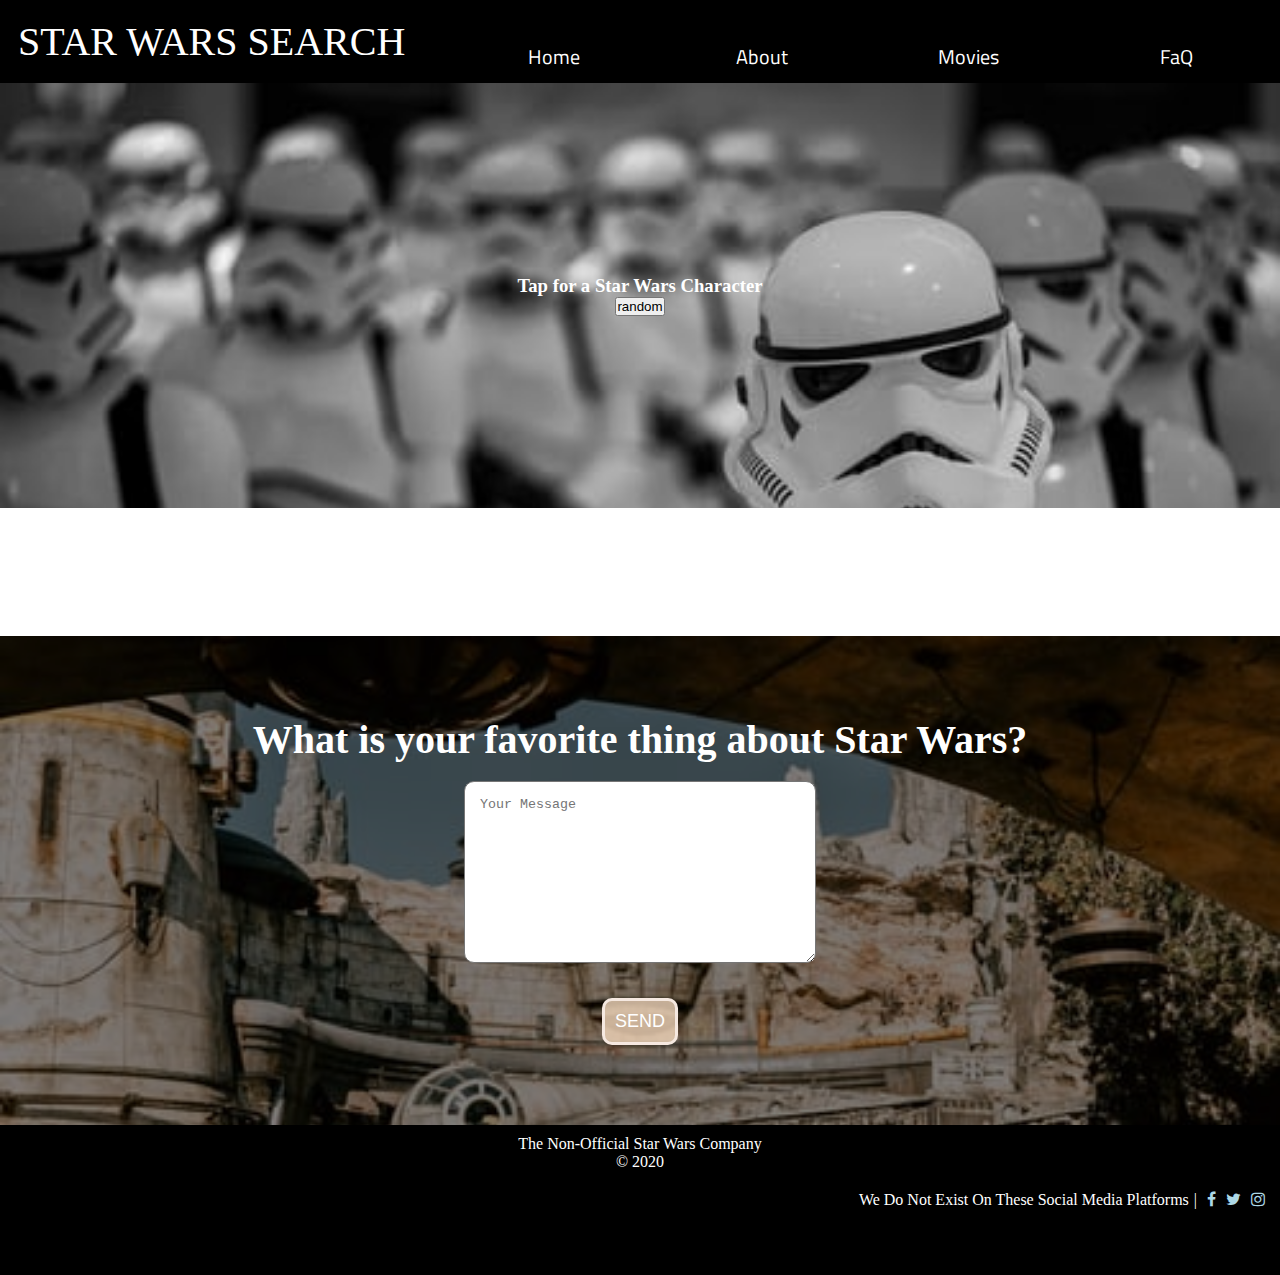
==== index.html @ 6dd18c46 "first commit" ====
<!DOCTYPE html>
<html lang="en">
<head>
    <meta charset="UTF-8">
    <meta name="viewport" content="width=device-width, initial-scale=1.0">
    <meta http-equiv="X-UA-Compatible" content="ie=edge">
    <title>Star Wars Site</title>
    <link rel="stylesheet" href="style/style.css">
    <link rel="stylesheet" href="https://stackpath.bootstrapcdn.com/font-awesome/4.7.0/css/font-awesome.min.css">
</head>
<body>
    <div class="top-bar">
        <div class="logo">Star Wars Search</div>
        <div class="menu">
            <ul>
                <li><a href="#">Home</a></li>
                <li><a href="#">About</a></li>
                <li><a href="#">Movies</a></li>
                <li><a href="#">FaQ</a></li>
            </ul>
        </div>
    </div>

    <div class="banner">
        <div class="banner-text">
            <div class="banner-text-items">
                <h3>Tap for a Star Wars Character</h3>
                
                <input type="button" id="search-btn" value="random">
            </div>
        </div>
    </div>
    <div id="div1"></div>
    <div class="main-content">
        <h3 id="person"></h3>
        <h2 id="personHome"></h2>
    </div>
    <div class="feedback">
        <div class="feedback-text">
            <div class="feedback-items">
                <h2>What is your favorite thing about Star Wars?</h2>
                <form action="#" method="POST">
                    <textarea name="message" cols="30" rows="10" placeholder="Your Message"></textarea>
                    <input type="submit" value="Send">
                </form>
            </div>
        </div>
    </div>
    <div class="footer">
        <div class="copyright">
            <ul>
                <li>The Non-Official Star Wars Company </li>
                <li>&copy; 2020</li>
            </ul>
        </div>
        <div class="social">
            <div class="social-items">
                <span>We Do Not Exist On These Social Media Platforms</span>
                <span class="social-divider">|</span>
                <ul>
                    <li><a href="#" class="fa fa-facebook"></a></li>
                    <li><a href="#" class="fa fa-twitter"></a></li>
                    <li><a href="#" class="fa fa-instagram"></a></li>
                </ul>
            </div>
        </div>
    </div>
    <script src="js/script.js"></script>
    <script src="js/jquery-3.4.1.min.js"></script>
</body>
</html>
---- style/style.css ----
@import url('https://fonts.googleapis.com/css?family=Titillium+Web&display=swap');
* {
    margin: 0;
    padding: 0;
}

/***************************
        Top Bar
****************************/

.top-bar {
    background-color: #000;
    display: flex;
    width: 100%;
    height: auto;
}

/***************************
        Logo
****************************/

.logo {
    color: #fff;
    flex: 1;
    font-size: 40px;
    padding: 18px;
    text-transform: uppercase;
    align-items: center;
}

/***************************
        Menu
****************************/

.menu {
    flex: 2;
    align-self: center;
}

.menu ul {
    display: flex;
    flex-flow: row wrap;
    list-style: none;
    margin-top: 30px;
}

.menu ul li {
    flex: 1;
    text-align: center;
}

.menu ul li a {
    color: #fff;
    text-decoration: none;
    font-size: 20px;
    font-family: 'Titillium Web', sans-serif;
    transition: all 0.7s ease 0s;
}

.menu ul li a:hover {
    color: #0088a9;
}

/***************************
        Banner
****************************/

.banner {
    background: url("../img/starwars1.jpg");
    width: 100%;
    background-size: cover;
}

.banner-text {
    display: flex;
    padding: 15% 0;
}


.banner-text-items {
    color: #fff;
    margin: auto;
    text-align: center;
    width: 50%;
}

.banner-text-items h2 {
    font-size: 3em;
    margin-bottom: 20px;
    text-transform: uppercase;
}

.banner-text-items p {
    top: 18px;
}

/***************************
        Main Content
****************************/

.main-content {
    display: flex;
    flex-flow: row wrap;
    padding: 5% 0;
}

.main-item {
    flex: 1;
    padding: 3%;
    text-align: center;
}

/***************************
        Contact
****************************/

.feedback {
    background: url("../img/starwars2.jpg");
    background-size: cover;
    position: relative;
    padding: 80px 0;
    z-index: 1;
}
.feedback:before {
    position: absolute;
    content: '';
    top: 0;
    left: 0;
    width: 100%;
    height: 100%;
    background-color: rgba(0, 0, 0, 0.5);
    z-index: -1;
}

.feedback-items {
    display: flex;
    align-items: center;
    flex-direction: column;
}

.feedback-items h2 {
    color: #fff;
    font-size: 40px;
    margin-bottom: 18px;
}

.feedback-items form {
    display: flex;
    align-items: center;
    flex-direction: column;
    width: 50%;
}

.feedback-items form input[type="text"], 
.feedback-items form input[type="email"],
.feedback-items form textarea{
    border-radius: 10px;
    margin-bottom: 15px;
    padding: 15px;
    width: 50%;
    font-family: "Courier New", Courier, monospace;
}

.feedback-items form textarea {
    height: 150px;
}

.feedback-items form input[type="submit"] {
    background-color: #ecd1b7d3;
    color: #fff;
    font-size: 18px;
    padding: 10px;
    margin-top: 20px;
    text-transform: uppercase;
    border-radius: 10px;
    border: 3px solid rgba(250, 238, 231, 0.918);
    transition: all 0.3s ease;
}

.feedback-items form input[type="submit"]:hover {
    background-color: rgba(218, 75, 42, 0.8);
    color: rgba(255, 255, 255, 0.8);
}

/***************************
        Footer
****************************/

.footer {
    width: 100%;
    height: 150px;
    background-color: #000;
    color: #fff;
    font-family: Georgia, 'Times New Roman', Times, serif;
}

.copyright {
    padding: 10px;
    text-align: center;
}

.copyright ul {
    list-style: none;
}

.social {
    padding: 10px;
}

.social ul {
    list-style: none;
    display: flex;
}

.social-items {
    display: flex;
    justify-content: flex-end;
}

.social ul li a {
    padding: 0 5px;
    color: lightblue;
    text-decoration: none;
}

.social-divider {
    padding: 0 5px;
}

/***************************
        Media
****************************/
@media all and (max-width: 900px) {
    .menu {
        flex: 1;
    }
}

@media all and (max-width: 800px) {
    .top-bar {
        flex-direction: column;
        text-align: center;
    }

    .logo {
        padding-top: 18px;
    }

    .banner-text-items {
        width: 100%;
    }

    .banner-text-items h2 {
        font-size: 2.5em;
    }

    .main-content {
        flex-direction: column;
    }

    .social-items {
        justify-content: center;
    }

    .social-divider {
        visibility: hidden;
    }
}

@media all and (max-width: 600px) {
    .top-bar {
        flex-direction: column;
        text-align: center;
    }

    .logo {
        padding-top: 10px;
        font-size: 30px;
    }

    .menu ul {
        flex-direction: column;
        margin-top: 0;
    }

    .banner-text-items h2 {
        font-size: 2em;
    }
}
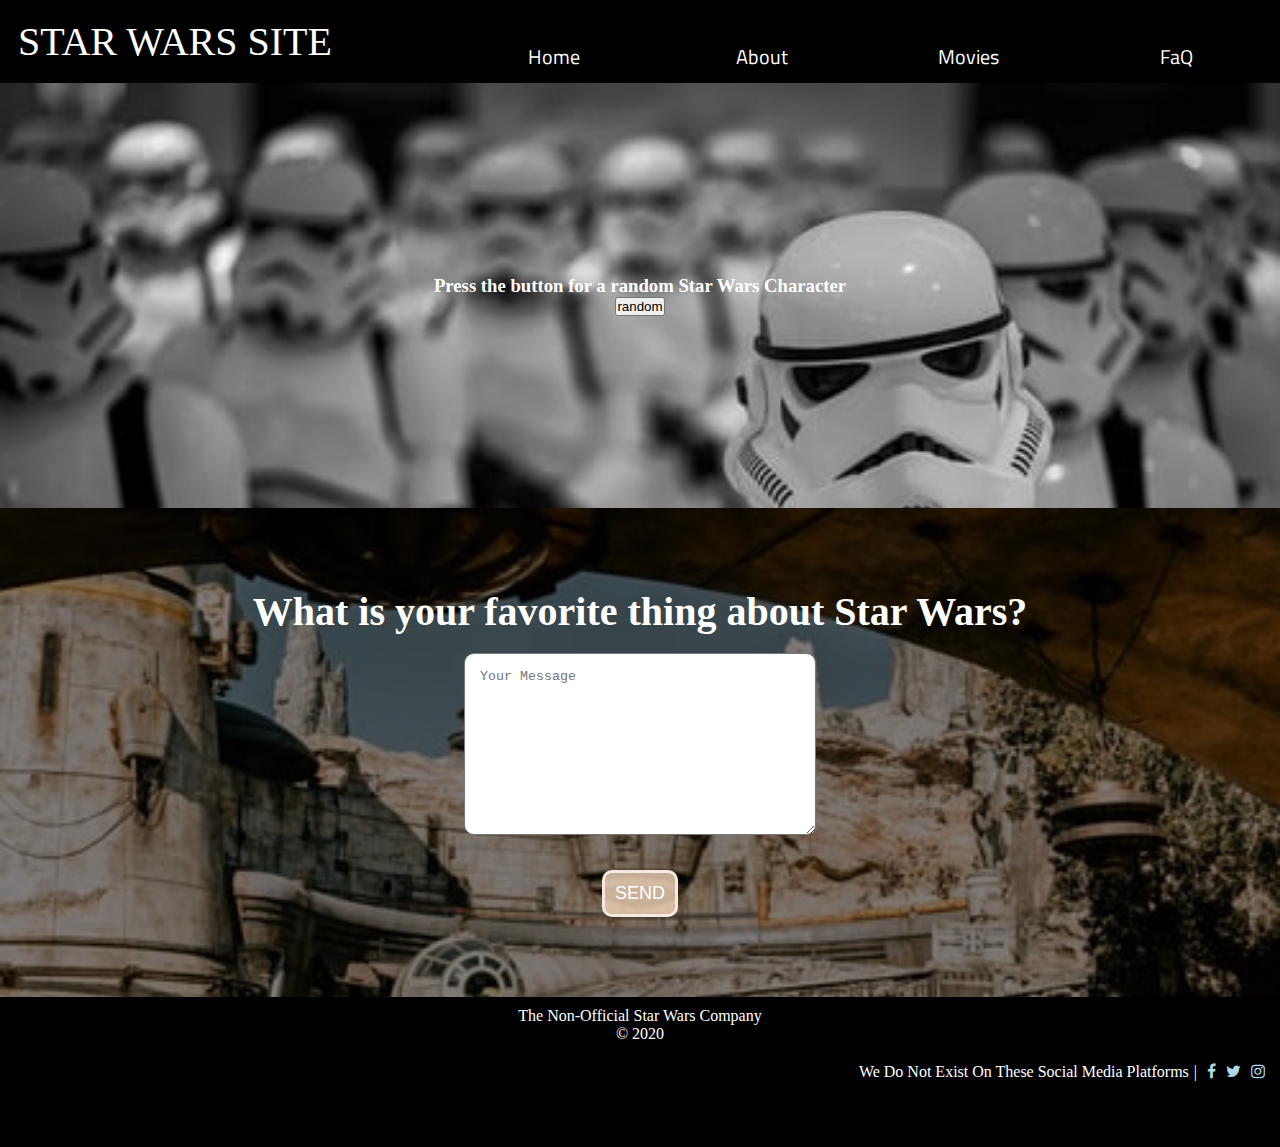
==== commit 2fdee0ae: "second commit" ====
--- a/index.html
+++ b/index.html
@@ -10,7 +10,7 @@
 </head>
 <body>
     <div class="top-bar">
-        <div class="logo">Star Wars Search</div>
+        <div class="logo">Star Wars Site</div>
         <div class="menu">
             <ul>
                 <li><a href="#">Home</a></li>
@@ -24,16 +24,16 @@
     <div class="banner">
         <div class="banner-text">
             <div class="banner-text-items">
-                <h3>Tap for a Star Wars Character</h3>
+                <h3>Press the button for a random Star Wars Character</h3>
                 
                 <input type="button" id="search-btn" value="random">
             </div>
         </div>
     </div>
-    <div id="div1"></div>
-    <div class="main-content">
-        <h3 id="person"></h3>
-        <h2 id="personHome"></h2>
+    <div class="main-info">
+        <h2 id="person"></h2> 
+        <h2 id="gender"></h2> 
+        <h2 id="homePlanet"></h2>
     </div>
     <div class="feedback">
         <div class="feedback-text">
--- a/style/style.css
+++ b/style/style.css
@@ -110,6 +110,9 @@
     text-align: center;
 }
 
+.main-info {
+    text-align: center;
+}
 /***************************
         Contact
 ****************************/
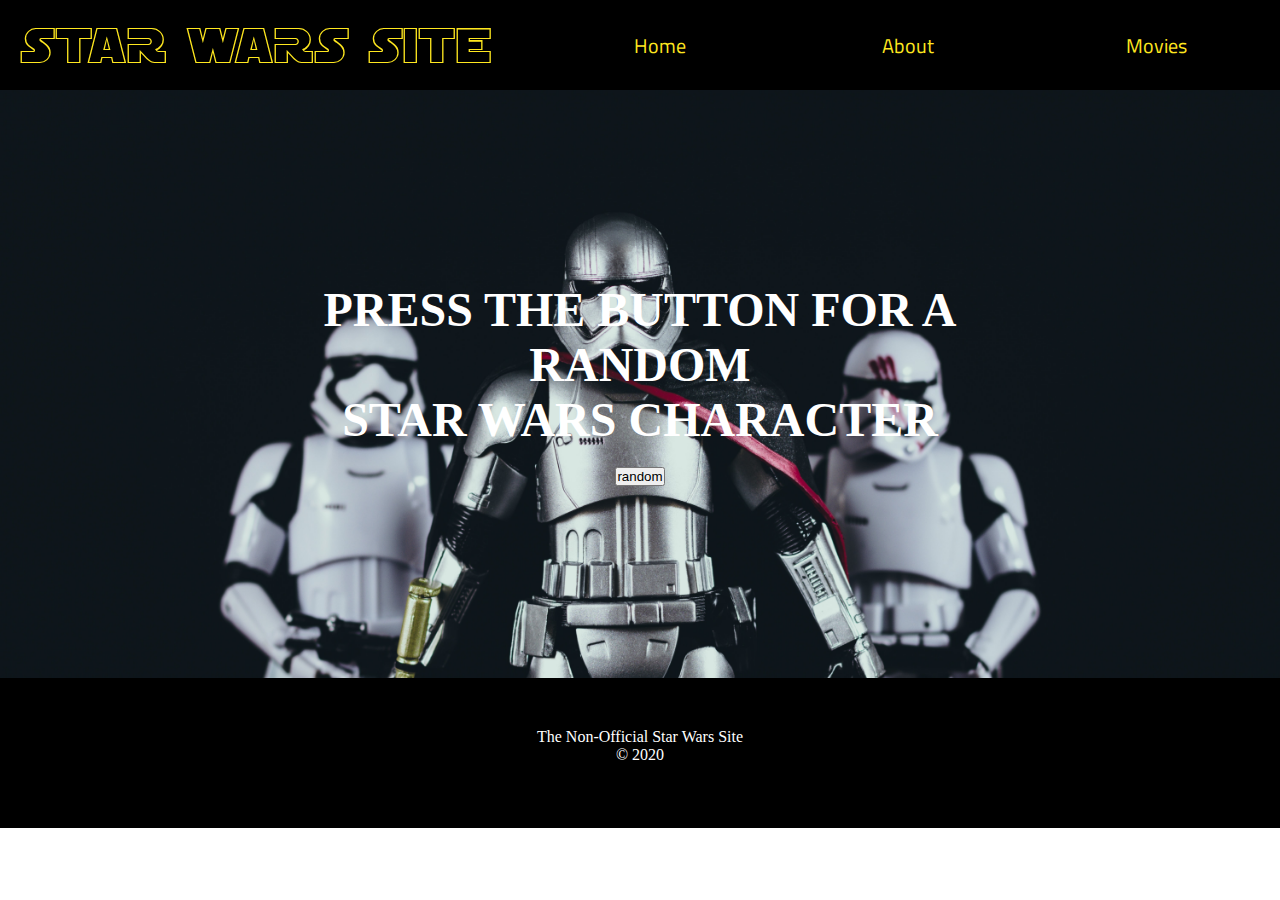
==== commit 85fe21dd: "fourth commit" ====
--- a/index.html
+++ b/index.html
@@ -6,17 +6,15 @@
     <meta http-equiv="X-UA-Compatible" content="ie=edge">
     <title>Star Wars Site</title>
     <link rel="stylesheet" href="style/style.css">
-    <link rel="stylesheet" href="https://stackpath.bootstrapcdn.com/font-awesome/4.7.0/css/font-awesome.min.css">
 </head>
 <body>
     <div class="top-bar">
-        <div class="logo">Star Wars Site</div>
+        <div class="logo">Star Wars S&#0105;te</div>
         <div class="menu">
             <ul>
                 <li><a href="#">Home</a></li>
                 <li><a href="#">About</a></li>
                 <li><a href="#">Movies</a></li>
-                <li><a href="#">FaQ</a></li>
             </ul>
         </div>
     </div>
@@ -24,8 +22,7 @@
     <div class="banner">
         <div class="banner-text">
             <div class="banner-text-items">
-                <h3>Press the button for a random Star Wars Character</h3>
-                
+                <h2 id="instruct-text">Press the button for a random <br> Star Wars Character</h3>
                 <input type="button" id="search-btn" value="random">
             </div>
         </div>
@@ -34,38 +31,21 @@
         <h2 id="person"></h2> 
         <h2 id="gender"></h2> 
         <h2 id="homePlanet"></h2>
-    </div>
-    <div class="feedback">
-        <div class="feedback-text">
-            <div class="feedback-items">
-                <h2>What is your favorite thing about Star Wars?</h2>
-                <form action="#" method="POST">
-                    <textarea name="message" cols="30" rows="10" placeholder="Your Message"></textarea>
-                    <input type="submit" value="Send">
-                </form>
-            </div>
-        </div>
+        <h2 id="movieApperances">
+            <ol id="movieList">
+            </ol>
+        </h2>
+        
     </div>
     <div class="footer">
         <div class="copyright">
             <ul>
-                <li>The Non-Official Star Wars Company </li>
+                <li>The Non-Official Star Wars Site</li>
                 <li>&copy; 2020</li>
             </ul>
         </div>
-        <div class="social">
-            <div class="social-items">
-                <span>We Do Not Exist On These Social Media Platforms</span>
-                <span class="social-divider">|</span>
-                <ul>
-                    <li><a href="#" class="fa fa-facebook"></a></li>
-                    <li><a href="#" class="fa fa-twitter"></a></li>
-                    <li><a href="#" class="fa fa-instagram"></a></li>
-                </ul>
-            </div>
-        </div>
     </div>
+    <script src="js/jquery-3.4.1.min.js"></script>
     <script src="js/script.js"></script>
-    <script src="js/jquery-3.4.1.min.js"></script>
 </body>
 </html>--- a/style/style.css
+++ b/style/style.css
@@ -1,12 +1,18 @@
 @import url('https://fonts.googleapis.com/css?family=Titillium+Web&display=swap');
+
+@font-face {
+    font-family: StarWarsFont;
+    src: url(/fonts/SFDistantGalaxyOutline.ttf);
+  }
+
 * {
     margin: 0;
     padding: 0;
 }
 
-/***************************
-        Top Bar
-****************************/
+/**********
+    Top-Bar
+***********/
 
 .top-bar {
     background-color: #000;
@@ -15,25 +21,26 @@
     height: auto;
 }
 
-/***************************
-        Logo
-****************************/
+/**********
+    Logo
+**********/
 
 .logo {
-    color: #fff;
+    color: #ffe81f ;
     flex: 1;
-    font-size: 40px;
-    padding: 18px;
+    font-size: 50px;
+    padding: 20px;
     text-transform: uppercase;
     align-items: center;
-}
-
-/***************************
-        Menu
-****************************/
+    font-family: StarWarsFont, serif;
+}
+
+/**********
+    Menu
+**********/
 
 .menu {
-    flex: 2;
+    flex: 1.5;
     align-self: center;
 }
 
@@ -41,7 +48,6 @@
     display: flex;
     flex-flow: row wrap;
     list-style: none;
-    margin-top: 30px;
 }
 
 .menu ul li {
@@ -50,23 +56,23 @@
 }
 
 .menu ul li a {
-    color: #fff;
+    color: #ffe81f;
     text-decoration: none;
     font-size: 20px;
-    font-family: 'Titillium Web', sans-serif;
+    font-family: 'Titillium Web', serif;
     transition: all 0.7s ease 0s;
 }
 
 .menu ul li a:hover {
-    color: #0088a9;
-}
-
-/***************************
-        Banner
-****************************/
+    color: #fff388e0;
+}
+
+/**********
+    Banner
+**********/
 
 .banner {
-    background: url("../img/starwars1.jpg");
+    background: url("../img/troopers1.jpg");
     width: 100%;
     background-size: cover;
 }
@@ -94,9 +100,9 @@
     top: 18px;
 }
 
-/***************************
-        Main Content
-****************************/
+/**********
+    Main Content
+**********/
 
 .main-content {
     display: flex;
@@ -113,9 +119,10 @@
 .main-info {
     text-align: center;
 }
-/***************************
-        Contact
-****************************/
+/**********
+    Footer
+**********/
+
 
 .feedback {
     background: url("../img/starwars2.jpg");
@@ -123,49 +130,6 @@
     position: relative;
     padding: 80px 0;
     z-index: 1;
-}
-.feedback:before {
-    position: absolute;
-    content: '';
-    top: 0;
-    left: 0;
-    width: 100%;
-    height: 100%;
-    background-color: rgba(0, 0, 0, 0.5);
-    z-index: -1;
-}
-
-.feedback-items {
-    display: flex;
-    align-items: center;
-    flex-direction: column;
-}
-
-.feedback-items h2 {
-    color: #fff;
-    font-size: 40px;
-    margin-bottom: 18px;
-}
-
-.feedback-items form {
-    display: flex;
-    align-items: center;
-    flex-direction: column;
-    width: 50%;
-}
-
-.feedback-items form input[type="text"], 
-.feedback-items form input[type="email"],
-.feedback-items form textarea{
-    border-radius: 10px;
-    margin-bottom: 15px;
-    padding: 15px;
-    width: 50%;
-    font-family: "Courier New", Courier, monospace;
-}
-
-.feedback-items form textarea {
-    height: 150px;
 }
 
 .feedback-items form input[type="submit"] {
@@ -185,9 +149,9 @@
     color: rgba(255, 255, 255, 0.8);
 }
 
-/***************************
-        Footer
-****************************/
+/**********
+    Footer
+**********/
 
 .footer {
     width: 100%;
@@ -198,7 +162,7 @@
 }
 
 .copyright {
-    padding: 10px;
+    padding: 50px;
     text-align: center;
 }
 
@@ -230,20 +194,19 @@
     padding: 0 5px;
 }
 
-/***************************
-        Media
-****************************/
-@media all and (max-width: 900px) {
-    .menu {
-        flex: 1;
-    }
-}
+/**********
+    Media
+**********/
 
 @media all and (max-width: 800px) {
     .top-bar {
         flex-direction: column;
         text-align: center;
     }
+    .menu ul {
+        flex-direction: column;
+        margin-bottom: 20px;
+    }
 
     .logo {
         padding-top: 18px;
@@ -260,17 +223,9 @@
     .main-content {
         flex-direction: column;
     }
-
-    .social-items {
-        justify-content: center;
-    }
-
-    .social-divider {
-        visibility: hidden;
-    }
-}
-
-@media all and (max-width: 600px) {
+}
+
+@media all and (max-width: 500px) {
     .top-bar {
         flex-direction: column;
         text-align: center;
@@ -283,7 +238,7 @@
 
     .menu ul {
         flex-direction: column;
-        margin-top: 0;
+        margin-bottom: 20px;
     }
 
     .banner-text-items h2 {
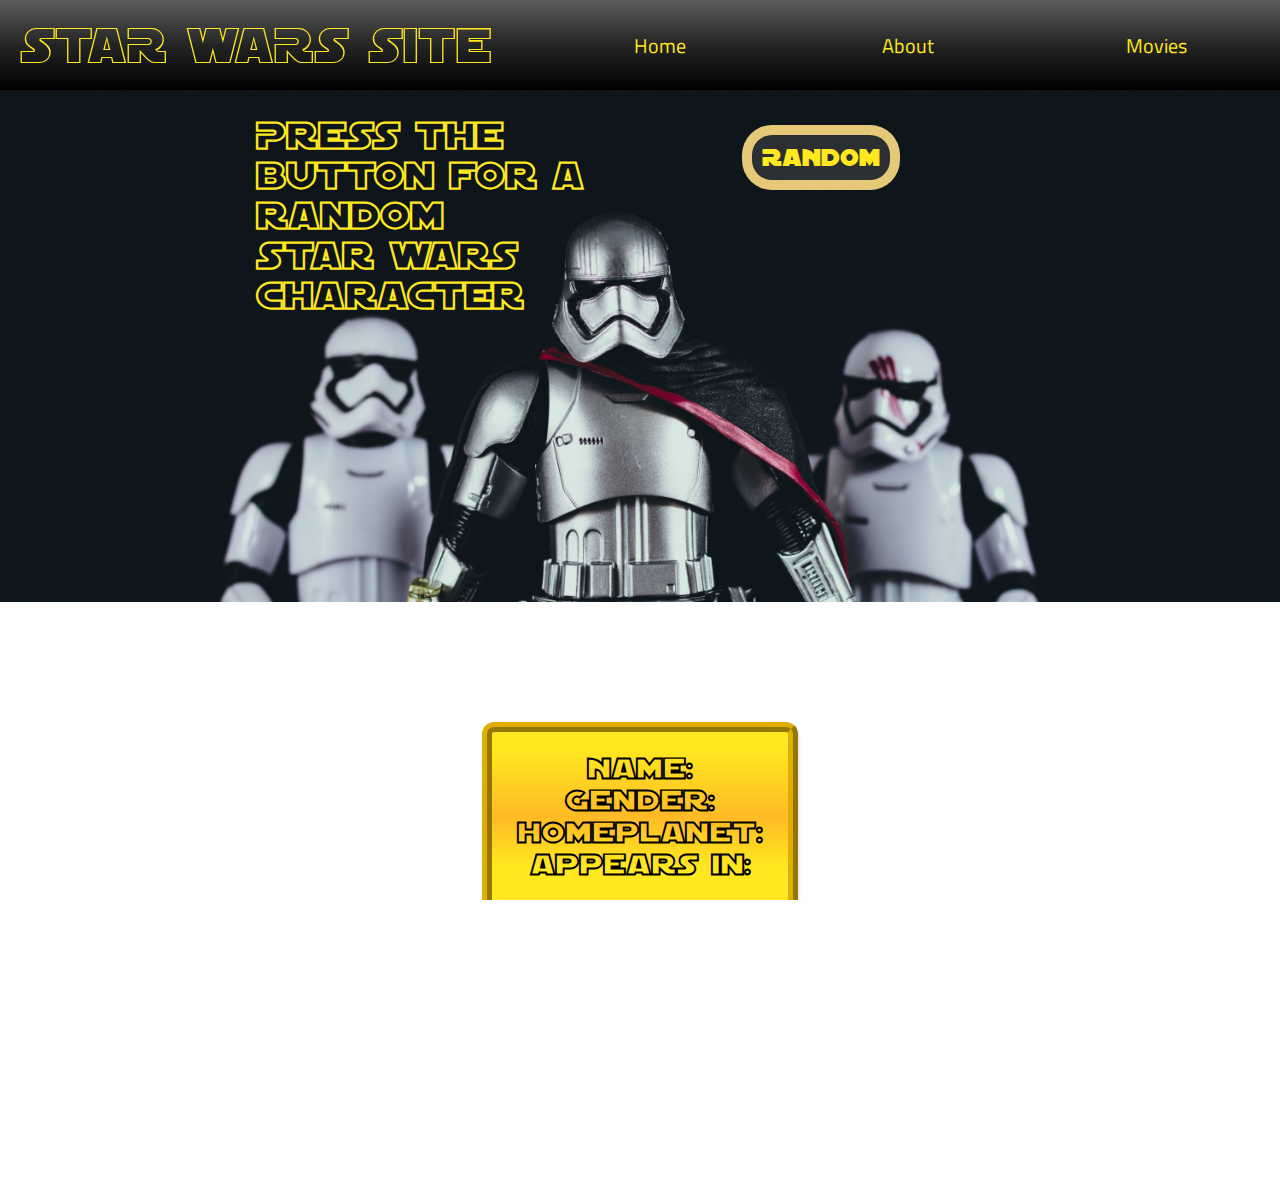
==== commit 96a16069: "tweaks on infobox and added more responsiveness" ====
--- a/index.html
+++ b/index.html
@@ -12,7 +12,7 @@
         <div class="logo">Star Wars S&#0105;te</div>
         <div class="menu">
             <ul>
-                <li><a href="#">Home</a></li>
+                <li><a href="index.html">Home</a></li>
                 <li><a href="#">About</a></li>
                 <li><a href="#">Movies</a></li>
             </ul>
@@ -21,21 +21,24 @@
 
     <div class="banner">
         <div class="banner-text">
-            <div class="banner-text-items">
-                <h2 id="instruct-text">Press the button for a random <br> Star Wars Character</h3>
-                <input type="button" id="search-btn" value="random">
+            <h2 id="instruction-text">Press the button for a random <br> Star Wars Character</h2>
+                <div class="banner-text-items">
+                    <input type="button" id="search-btn" value="random">
+                </div>
             </div>
+    </div>
+    <div id="spinner" style="display:none;">
+        <img id="img-spinner" height="100px" src="https://www.animatedimages.org/data/media/636/animated-star-wars-image-0094.gif" alt="Loading">
+    </div>
+    <div class="main-div">
+        <div class="main-info" id="all-info">
+            <h2 class="pretext">Name: <br><span class="info" id="person"></span> </h2> 
+            <h2 class="pretext">Gender: <br><span class="info" id="gender"></span></h2> 
+            <h2 class="pretext">Homeplanet: <br><span class="info" id="homePlanet"></span> </h2>
+            <h2 class="pretext" id="movieApperances">Appears in: <span class="info">
+                <ol id="movieList"></ol>
+           </span></h2>        
         </div>
-    </div>
-    <div class="main-info">
-        <h2 id="person"></h2> 
-        <h2 id="gender"></h2> 
-        <h2 id="homePlanet"></h2>
-        <h2 id="movieApperances">
-            <ol id="movieList">
-            </ol>
-        </h2>
-        
     </div>
     <div class="footer">
         <div class="copyright">
--- a/style/style.css
+++ b/style/style.css
@@ -4,21 +4,37 @@
     font-family: StarWarsFont;
     src: url(/fonts/SFDistantGalaxyOutline.ttf);
   }
-
+@font-face {
+    font-family: StarWarsFont2;
+    src: url(/fonts/SFDistantGalaxy.ttf);
+  }
+
+  html,body
+{
+    width: 100%;
+    height: 100%;
+    margin: 0px;
+    padding: 0px;
+    overflow-x: hidden; 
+}
 * {
     margin: 0;
     padding: 0;
 }
 
+*:focus {
+    outline: none;
+}
+
 /**********
     Top-Bar
 ***********/
 
 .top-bar {
-    background-color: #000;
     display: flex;
     width: 100%;
     height: auto;
+    background: linear-gradient(#5c5c5c, #242424, #000000 );
 }
 
 /**********
@@ -60,11 +76,11 @@
     text-decoration: none;
     font-size: 20px;
     font-family: 'Titillium Web', serif;
-    transition: all 0.7s ease 0s;
+    transition: all 0.3s ease 0s;
 }
 
 .menu ul li a:hover {
-    color: #fff388e0;
+    color: #ffffff71;
 }
 
 /**********
@@ -75,78 +91,87 @@
     background: url("../img/troopers1.jpg");
     width: 100%;
     background-size: cover;
+    background-color: black;
 }
 
 .banner-text {
     display: flex;
-    padding: 15% 0;
-}
-
-
-.banner-text-items {
-    color: #fff;
-    margin: auto;
-    text-align: center;
-    width: 50%;
-}
-
-.banner-text-items h2 {
-    font-size: 3em;
-    margin-bottom: 20px;
-    text-transform: uppercase;
-}
-
-.banner-text-items p {
-    top: 18px;
-}
-
-/**********
-    Main Content
-**********/
-
-.main-content {
-    display: flex;
-    flex-flow: row wrap;
-    padding: 5% 0;
-}
-
-.main-item {
-    flex: 1;
-    padding: 3%;
-    text-align: center;
-}
-
-.main-info {
-    text-align: center;
-}
-/**********
-    Footer
-**********/
-
-
-.feedback {
-    background: url("../img/starwars2.jpg");
-    background-size: cover;
+    padding: 20%;
     position: relative;
-    padding: 80px 0;
-    z-index: 1;
-}
-
-.feedback-items form input[type="submit"] {
-    background-color: #ecd1b7d3;
-    color: #fff;
-    font-size: 18px;
+}
+
+#instruction-text {
+    color: #ffe81f;
+    width: 50%; 
+    text-align: left;
+    margin-top: -30%;
+    font-size: 2.5em;
+    font-family: StarWarsFont, serif ;
+}
+
+#search-btn {
+   position: absolute;
+   top: 3%;
+   left: 58%;
+}
+
+.banner-text-items input[type="button"] {
+    background-color: #49494980;
+    color: #ffe81f;
+    font-size: 25px;
+    font-family: StarWarsFont2, serif;
     padding: 10px;
     margin-top: 20px;
     text-transform: uppercase;
-    border-radius: 10px;
-    border: 3px solid rgba(250, 238, 231, 0.918);
-    transition: all 0.3s ease;
-}
-
-.feedback-items form input[type="submit"]:hover {
-    background-color: rgba(218, 75, 42, 0.8);
-    color: rgba(255, 255, 255, 0.8);
+    border-radius: 30px;
+    border: 10px solid rgba(248, 218, 127, 0.911);
+}
+
+#search-btn:hover {
+    cursor: pointer;
+}
+
+/**********
+    Main Info
+**********/
+
+#spinner {
+    position: absolute;
+   top: 60%;
+   left: 45%;
+}
+
+.pretext {
+    font-size: 2em;
+    font-family: StarWarsFont, serif;
+}
+
+.main-div {
+    background: url("../img/starnight.jpg");
+    text-align: center;
+  }
+
+.main-info {
+    text-align: center;
+    background: linear-gradient(180deg, #ffe81f 10%, #ffba26 50%, #ffe81f 80% );
+    box-shadow: 2px 4px 2px rgba(65, 64, 64, 0.1);
+    border-radius: 12px;
+    border: 10px ridge   rgba(219, 168, 0, 0.877);
+    overflow: hidden;
+    transition: all .2s linear;
+    width: 20%;
+    margin: 120px;
+    padding: 20px;
+    display: inline-block;
+}
+
+.info {
+    font-size: 25px;
+    font-family: 'Trebuchet MS', 'Lucida Sans Unicode', 'Lucida Grande', 'Lucida Sans', Arial, sans-serif;
+}
+
+#movieList {
+    list-style-type: none;
 }
 
 /**********
@@ -156,7 +181,7 @@
 .footer {
     width: 100%;
     height: 150px;
-    background-color: #000;
+    background: linear-gradient(#000000, #222222, #5c5c5c );
     color: #fff;
     font-family: Georgia, 'Times New Roman', Times, serif;
 }
@@ -170,33 +195,18 @@
     list-style: none;
 }
 
-.social {
-    padding: 10px;
-}
-
-.social ul {
-    list-style: none;
-    display: flex;
-}
-
-.social-items {
-    display: flex;
-    justify-content: flex-end;
-}
-
-.social ul li a {
-    padding: 0 5px;
-    color: lightblue;
-    text-decoration: none;
-}
-
-.social-divider {
-    padding: 0 5px;
-}
-
 /**********
     Media
 **********/
+
+@media all and (max-width: 1200px) {
+
+    .main-info {
+        width: 30%;
+        font-size: 15px
+    }
+
+}
 
 @media all and (max-width: 800px) {
     .top-bar {
@@ -214,16 +224,14 @@
 
     .banner-text-items {
         width: 100%;
-    }
-
-    .banner-text-items h2 {
-        font-size: 2.5em;
-    }
-
-    .main-content {
-        flex-direction: column;
-    }
-}
+        flex: auto;
+    }
+
+    .main-info {
+        width: 50%;
+    }
+}
+
 
 @media all and (max-width: 500px) {
     .top-bar {
@@ -233,7 +241,7 @@
 
     .logo {
         padding-top: 10px;
-        font-size: 30px;
+        font-size: 35px;
     }
 
     .menu ul {
@@ -241,8 +249,45 @@
         margin-bottom: 20px;
     }
 
-    .banner-text-items h2 {
-        font-size: 2em;
-    }
-}
-
+    #instruction-text {
+        color: #ffea2b;
+        width: 100%; 
+        margin-top: -30%;
+        position: relative;
+        right: 45px;
+        font-size: 1.8em;
+        font-family: StarWarsFont2, serif ;
+    }
+
+    .banner-text-items input[type="button"] {
+        background-color: #49494980;
+        color: #ffe81f;
+        font-size: 20px;
+        font-family: StarWarsFont2, serif;
+        padding: 10px;
+        margin-top: 0px;
+        text-transform: uppercase;
+        border-radius: 30px;
+        border: 7px solid rgba(248, 218, 127, 0.911);
+    }
+
+    #search-btn {
+        position: absolute;
+        top: 75%;
+        left: 30%;
+     }
+
+     .main-info {
+        width: 70%;
+        position: relative;
+        left: -13%;
+    }
+}
+
+@media all and (max-width: 320px) {
+    .main-info {
+        width: 70%;
+        position: relative;
+        left: -30%;
+    }
+}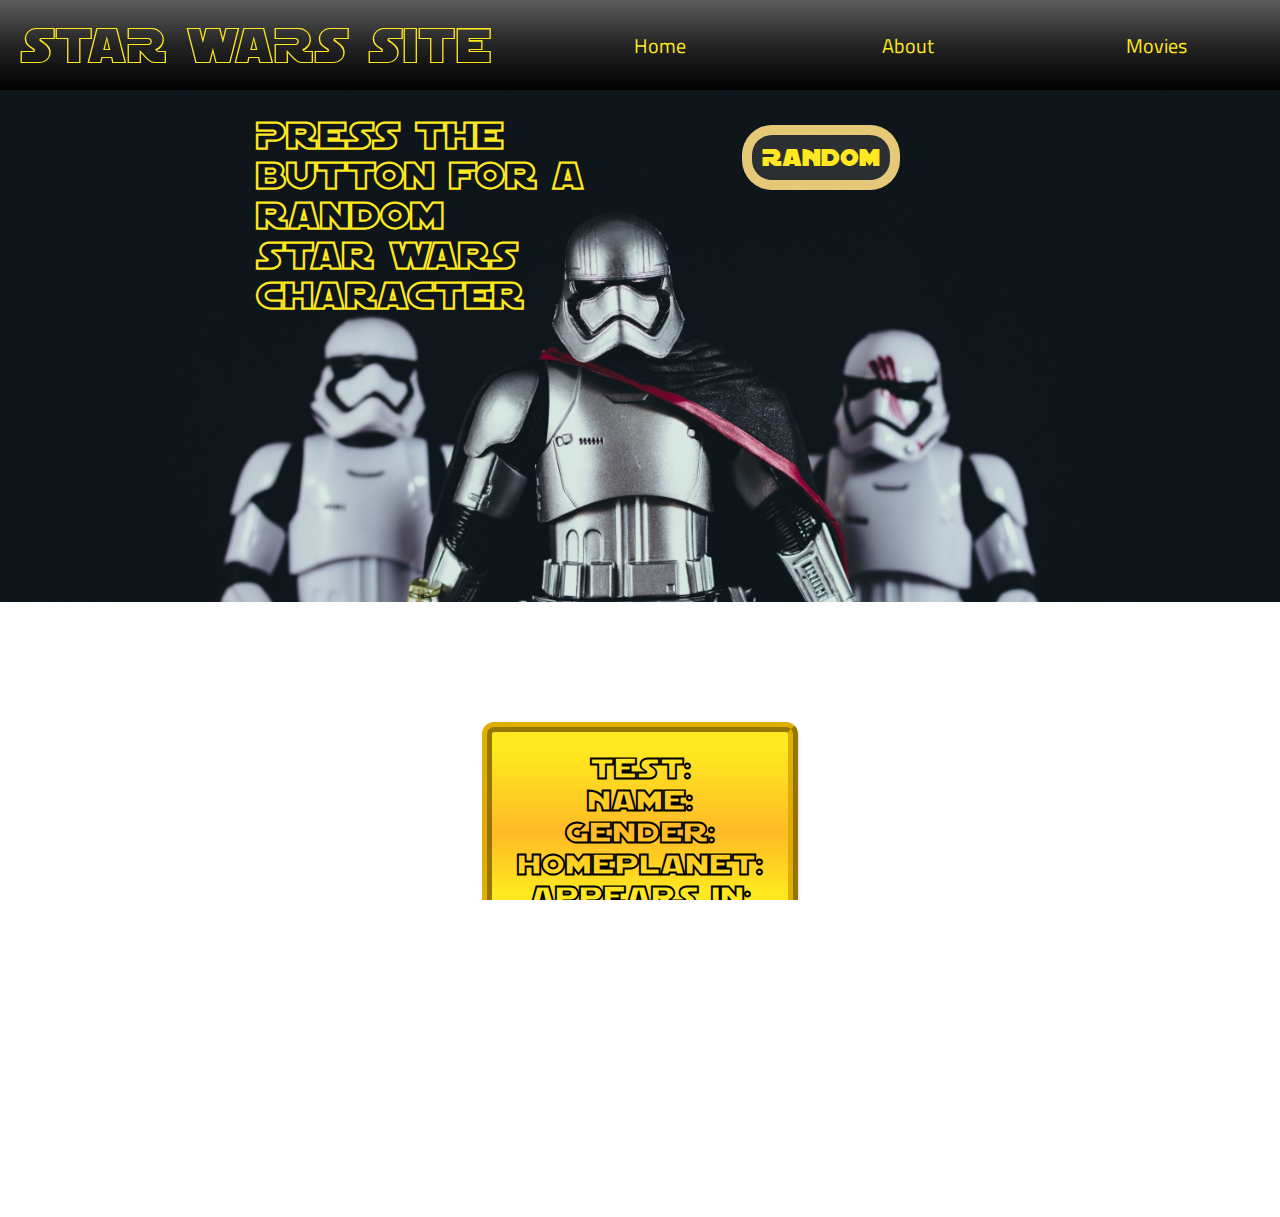
==== commit 4a9cbd8f: "tests to add another api" ====
--- a/index.html
+++ b/index.html
@@ -32,6 +32,7 @@
     </div>
     <div class="main-div">
         <div class="main-info" id="all-info">
+            <h2 class="pretext">Test: <br><span class="info" id="test"></span> </h2> 
             <h2 class="pretext">Name: <br><span class="info" id="person"></span> </h2> 
             <h2 class="pretext">Gender: <br><span class="info" id="gender"></span></h2> 
             <h2 class="pretext">Homeplanet: <br><span class="info" id="homePlanet"></span> </h2>
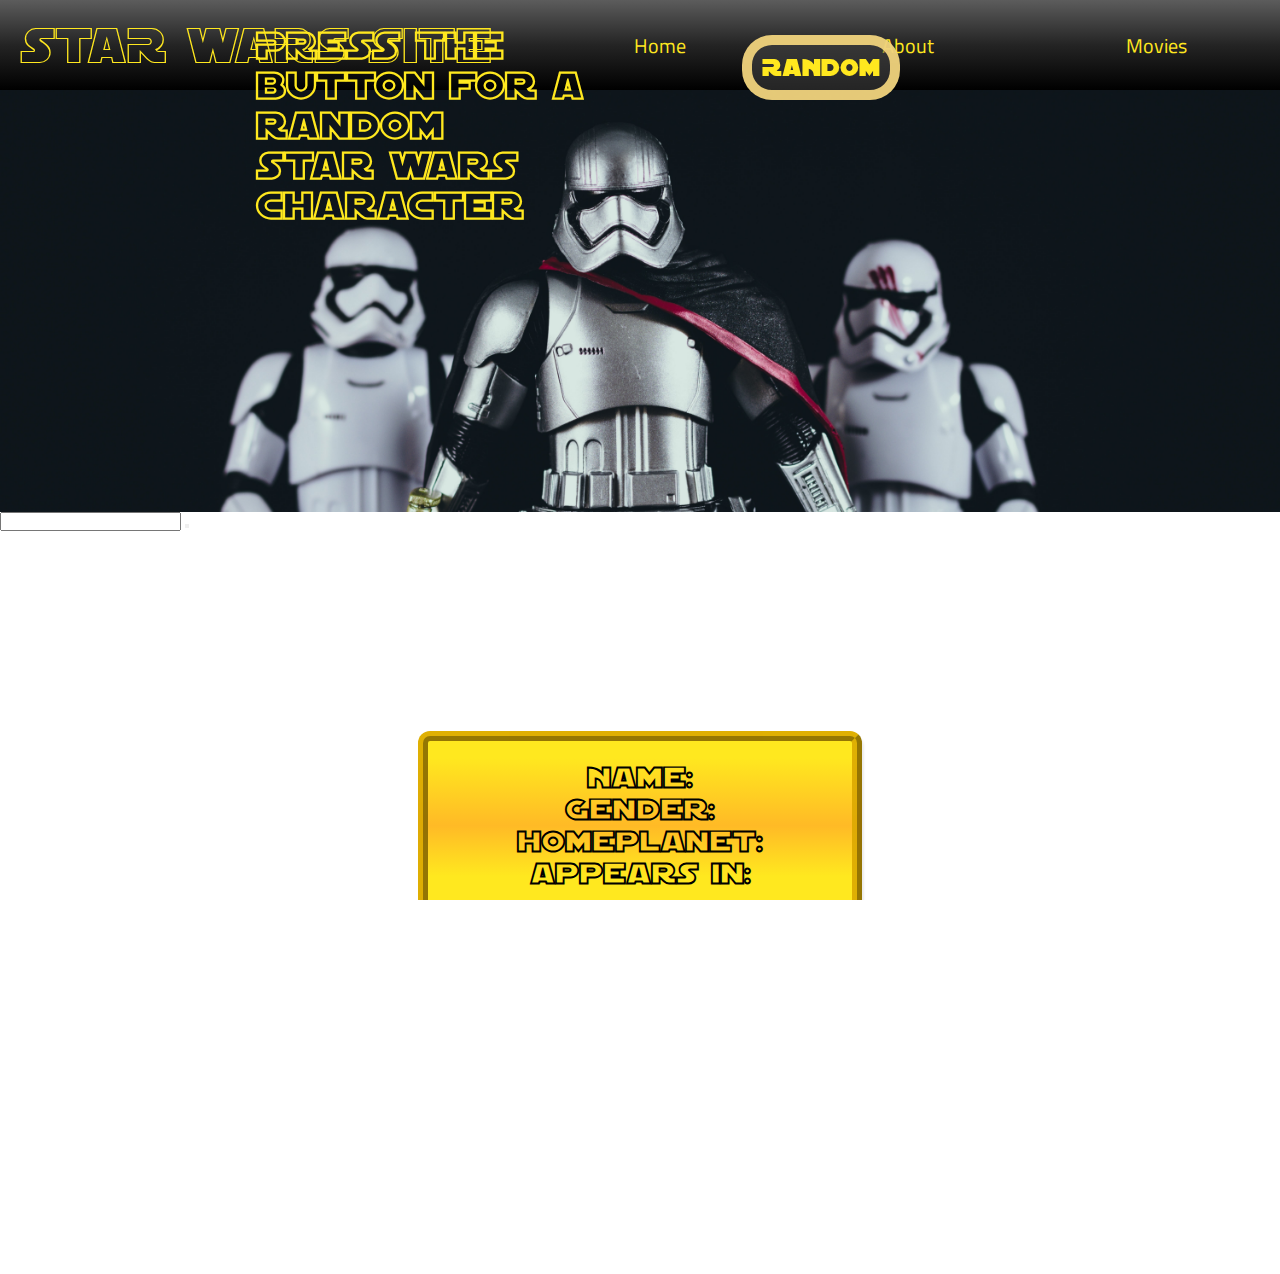
==== commit 62b9e34c: "css fix" ====
--- a/index.html
+++ b/index.html
@@ -1,55 +1,68 @@
-<!DOCTYPE html>
+<!DOCTYPE html> 
 <html lang="en">
-<head>
-    <meta charset="UTF-8">
-    <meta name="viewport" content="width=device-width, initial-scale=1.0">
-    <meta http-equiv="X-UA-Compatible" content="ie=edge">
-    <title>Star Wars Site</title>
-    <link rel="stylesheet" href="style/style.css">
-</head>
-<body>
-    <div class="top-bar">
-        <div class="logo">Star Wars S&#0105;te</div>
-        <div class="menu">
-            <ul>
-                <li><a href="index.html">Home</a></li>
-                <li><a href="#">About</a></li>
-                <li><a href="#">Movies</a></li>
-            </ul>
+    <head>
+        <meta charset="UTF-8">
+        <meta name="viewport" content="width=device-width, initial-scale=1.0">
+        <meta http-equiv="X-UA-Compatible" content="ie=edge">
+        <title>Star Wars Site</title>
+        <link rel="stylesheet" href="style/style.css">
+    </head>
+    <body>
+        <div id="overlay"></div>
+        <div class="top-bar">
+            <div class="logo">Star Wars S&#0105;te</div>
+            <div class="menu">
+                <ul>
+                    <li><a href="index.html">Home</a></li>
+                    <li><a href="about.html">About</a></li>
+                    <li><a href="movies.html">Movies</a></li>
+                </ul>
+            </div>
         </div>
-    </div>
-
-    <div class="banner">
-        <div class="banner-text">
-            <h2 id="instruction-text">Press the button for a random <br> Star Wars Character</h2>
+        <div class="banner">
+            <div class="banner-text">
+                <h2 id="instruction-text">Press the button for a random
+                    <br>
+                    Star Wars Character</h2>
                 <div class="banner-text-items">
                     <input type="button" id="search-btn" value="random">
                 </div>
             </div>
-    </div>
-    <div id="spinner" style="display:none;">
-        <img id="img-spinner" height="100px" src="https://www.animatedimages.org/data/media/636/animated-star-wars-image-0094.gif" alt="Loading">
-    </div>
-    <div class="main-div">
-        <div class="main-info" id="all-info">
-            <h2 class="pretext">Test: <br><span class="info" id="test"></span> </h2> 
-            <h2 class="pretext">Name: <br><span class="info" id="person"></span> </h2> 
-            <h2 class="pretext">Gender: <br><span class="info" id="gender"></span></h2> 
-            <h2 class="pretext">Homeplanet: <br><span class="info" id="homePlanet"></span> </h2>
-            <h2 class="pretext" id="movieApperances">Appears in: <span class="info">
-                <ol id="movieList"></ol>
-           </span></h2>        
         </div>
-    </div>
-    <div class="footer">
-        <div class="copyright">
-            <ul>
-                <li>The Non-Official Star Wars Site</li>
-                <li>&copy; 2020</li>
-            </ul>
+                <div class="input">
+                    <input id="person-search" list="people">
+                    <datalist id="people"></datalist>
+                    <button id="submit" type="submit"></button>
+                </div>
+        <div id="spinner" style="display:none;">
+            <img id="img-spinner" height="100px" src="https://www.animatedimages.org/data/media/636/animated-star-wars-image-0094.gif" alt="Loading">
         </div>
-    </div>
-    <script src="js/jquery-3.4.1.min.js"></script>
-    <script src="js/script.js"></script>
-</body>
-</html>+        <div class="main-div">
+            <div class="main-info" id="all-info">
+                <h2 class="pretext">Name:
+                    <br><span class="info" id="person"></span>
+                </h2>
+                <h2 class="pretext">Gender:
+                    <br><span class="info" id="gender"></span>
+                </h2>
+                <h2 class="pretext">Homeplanet:
+                    <br><span class="info" id="homePlanet"></span>
+                </h2>
+                <h2 class="pretext" id="movieApperances">Appears in:
+                    <span class="info">
+                        <ol id="movieList"></ol></span>
+                </h2>
+            </div>
+        </div>
+        <div class="footer">
+            <div class="copyright">
+                <ul>
+                    <li>The Non-Official Star Wars Site</li>
+                    <li>&copy; 2020</li>
+                </ul>
+            </div>
+        </div>
+        <script src="js/jquery-3.4.1.min.js"></script>
+        <script src="js/script.js"></script>
+    </body>
+</html>
--- a/style/style.css
+++ b/style/style.css
@@ -26,6 +26,20 @@
     outline: none;
 }
 
+#overlay {
+    position: fixed; /* Sit on top of the page content */
+    display: none; /* Hidden by default */
+    width: 100%; /* Full width (cover the whole page) */
+    height: 100%; /* Full height (cover the whole page) */
+    top: 0;
+    left: 0;
+    right: 0;
+    bottom: 0;
+    background-color: rgba(0,0,0,0.5); /* Black background with opacity */
+    z-index: 2; /* Specify a stack order in case you're using a different order for other elements */
+    cursor: pointer; /* Add a pointer on hover */
+  }
+
 /**********
     Top-Bar
 ***********/
@@ -35,6 +49,7 @@
     width: 100%;
     height: auto;
     background: linear-gradient(#5c5c5c, #242424, #000000 );
+    position: fixed;
 }
 
 /**********
@@ -113,6 +128,13 @@
    position: absolute;
    top: 3%;
    left: 58%;
+}
+
+#search-btn:hover {
+    cursor: pointer;
+    background-color: #ffe81f;
+    color: #49494980;
+
 }
 
 .banner-text-items input[type="button"] {
@@ -127,9 +149,6 @@
     border: 10px solid rgba(248, 218, 127, 0.911);
 }
 
-#search-btn:hover {
-    cursor: pointer;
-}
 
 /**********
     Main Info
@@ -152,15 +171,14 @@
   }
 
 .main-info {
-    text-align: center;
     background: linear-gradient(180deg, #ffe81f 10%, #ffba26 50%, #ffe81f 80% );
     box-shadow: 2px 4px 2px rgba(65, 64, 64, 0.1);
     border-radius: 12px;
     border: 10px ridge   rgba(219, 168, 0, 0.877);
     overflow: hidden;
     transition: all .2s linear;
-    width: 20%;
-    margin: 120px;
+    width: 30%;
+    margin: 200px;
     padding: 20px;
     display: inline-block;
 }
@@ -172,6 +190,44 @@
 
 #movieList {
     list-style-type: none;
+}
+
+.pre-about {
+    background: url("../img/starnight.jpg");
+    width: 100%;
+    height: 90%;
+    background-size: cover;
+    text-align: center;
+}
+
+.about-container {
+    background: linear-gradient( #ffe81f 10%, #ffba26 50%, #ffe81f 90% );
+    box-shadow: 2px 4px 2px rgba(65, 64, 64, 0.1);
+    border-radius: 12px;
+    border: 10px ridge   rgba(219, 168, 0, 0.877);
+    overflow: hidden;
+    transition: all .2s linear;
+    width: 50%;
+    height: auto;
+    margin: 100px;
+    padding: 20px;
+    display: inline-block;
+
+}
+
+h1 {
+    text-transform: uppercase;
+    font-family: StarWarsFont;
+    padding: 10px;
+    margin-bottom: 10px;
+}
+
+p {
+    color: rgb(80, 39, 39);
+    text-align: left;
+    font-size: 1.2em;
+    font-weight: lighter;
+    font-family: Arial, Helvetica, sans-serif;
 }
 
 /**********
@@ -199,14 +255,6 @@
     Media
 **********/
 
-@media all and (max-width: 1200px) {
-
-    .main-info {
-        width: 30%;
-        font-size: 15px
-    }
-
-}
 
 @media all and (max-width: 800px) {
     .top-bar {
@@ -227,13 +275,11 @@
         flex: auto;
     }
 
-    .main-info {
-        width: 50%;
-    }
-}
-
-
-@media all and (max-width: 500px) {
+    
+}
+
+
+@media all and (max-width: 600px) {
     .top-bar {
         flex-direction: column;
         text-align: center;
@@ -250,13 +296,11 @@
     }
 
     #instruction-text {
-        color: #ffea2b;
         width: 100%; 
         margin-top: -30%;
         position: relative;
         right: 45px;
         font-size: 1.8em;
-        font-family: StarWarsFont2, serif ;
     }
 
     .banner-text-items input[type="button"] {
@@ -275,19 +319,10 @@
         position: absolute;
         top: 75%;
         left: 30%;
-     }
-
-     .main-info {
-        width: 70%;
-        position: relative;
-        left: -13%;
-    }
-}
-
-@media all and (max-width: 320px) {
+    }
+    
     .main-info {
-        width: 70%;
-        position: relative;
-        left: -30%;
-    }
-}+
+    }
+
+}
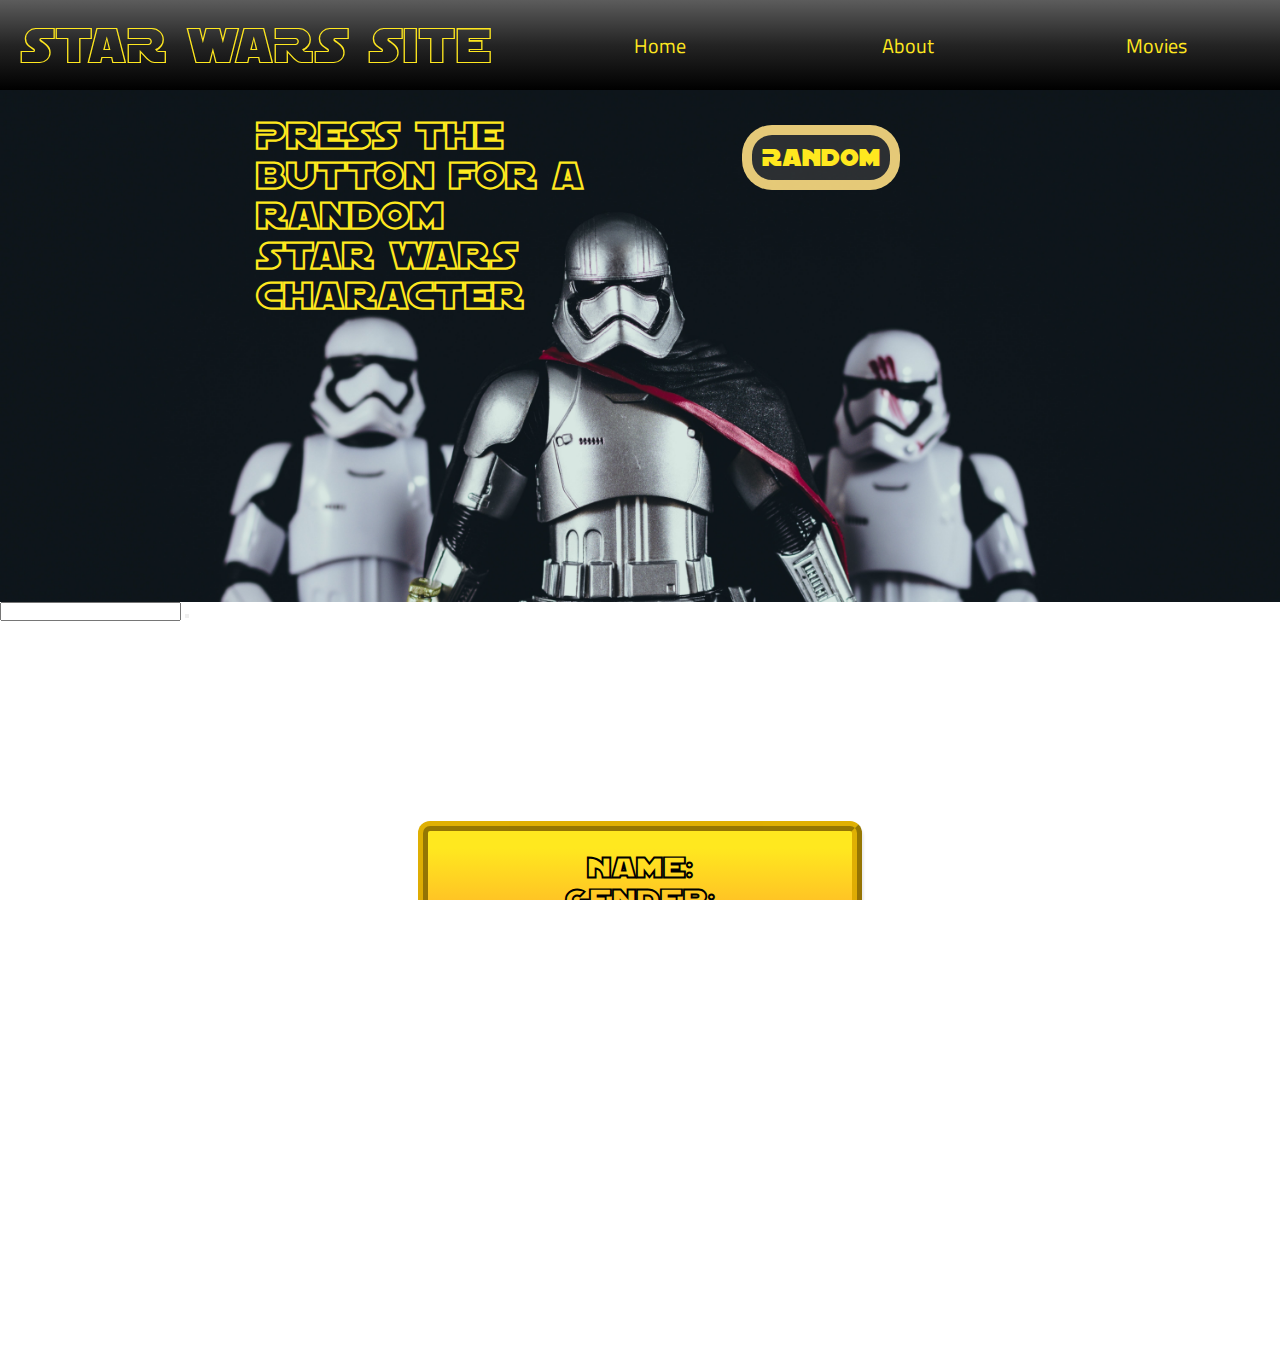
==== commit 91c7f952: "fixed sticky nav-bar and responsiveness" ====
--- a/index.html
+++ b/index.html
@@ -9,7 +9,7 @@
     </head>
     <body>
         <div id="overlay"></div>
-        <div class="top-bar">
+        <div class="top-bar" id="nav-bar">
             <div class="logo">Star Wars S&#0105;te</div>
             <div class="menu">
                 <ul>
--- a/style/style.css
+++ b/style/style.css
@@ -46,10 +46,12 @@
 
 .top-bar {
     display: flex;
+    top: 0;
     width: 100%;
     height: auto;
     background: linear-gradient(#5c5c5c, #242424, #000000 );
-    position: fixed;
+    position: sticky;
+    z-index: 500
 }
 
 /**********
@@ -179,7 +181,7 @@
     transition: all .2s linear;
     width: 30%;
     margin: 200px;
-    padding: 20px;
+    padding: 20px;   
     display: inline-block;
 }
 
@@ -236,7 +238,7 @@
 
 .footer {
     width: 100%;
-    height: 150px;
+    height: auto;
     background: linear-gradient(#000000, #222222, #5c5c5c );
     color: #fff;
     font-family: Georgia, 'Times New Roman', Times, serif;
@@ -275,6 +277,9 @@
         flex: auto;
     }
 
+    .main-info {
+        font-size: 0.8em;
+    }
     
 }
 
@@ -320,9 +325,12 @@
         top: 75%;
         left: 30%;
     }
-    
+
     .main-info {
-
-    }
-
-}
+        font-size: 0.7em;
+        width: 50%;
+        margin: 10%;
+        padding: 20px;   
+    }
+
+}
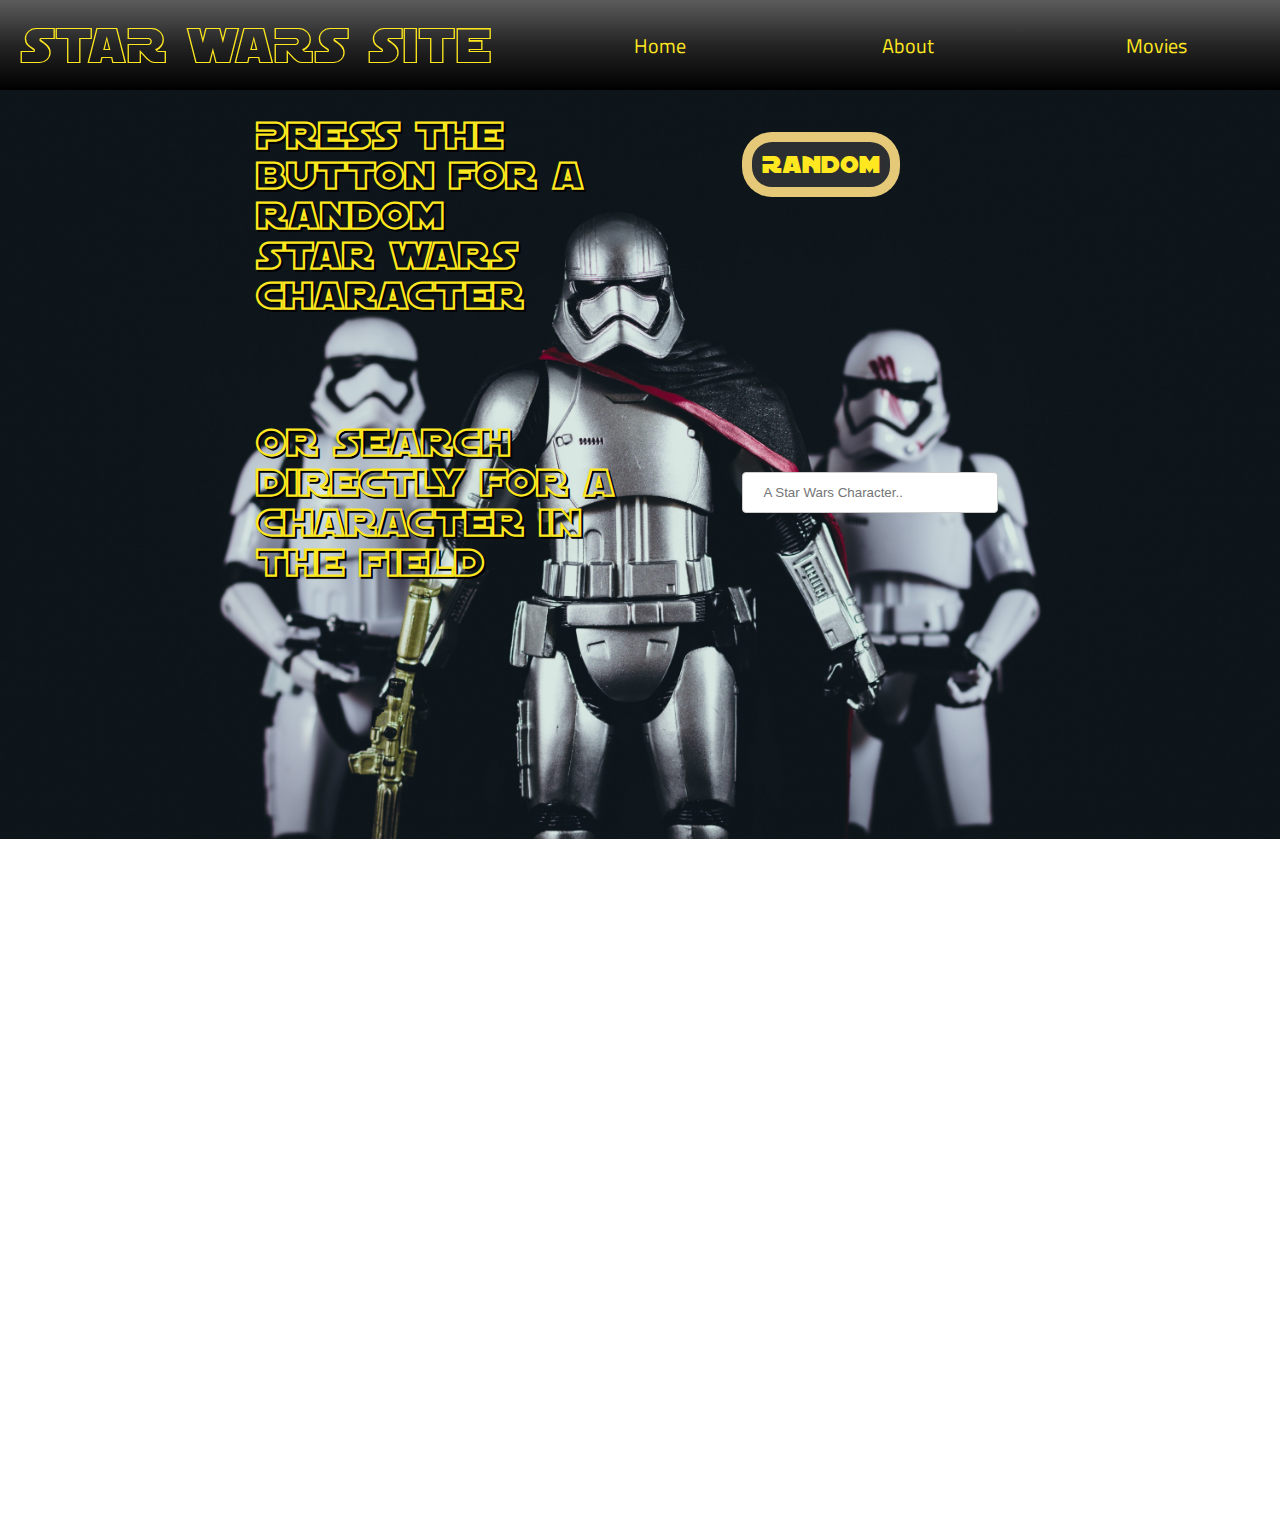
==== commit 6e2ec2b9: "lot's of changes to index and movies" ====
--- a/index.html
+++ b/index.html
@@ -24,16 +24,18 @@
                 <h2 id="instruction-text">Press the button for a random
                     <br>
                     Star Wars Character</h2>
+                    
+                    <h2 id="instruction-text2">Or search <br> directly for 
+                         a character in the field</h2>
                 <div class="banner-text-items">
-                    <input type="button" id="search-btn" value="random">
+                    <input type="button" id="random-btn" value="random">
+                    <div class="input">
+                        <input id="person-search" type="text" placeholder="A Star Wars Character.." list="people">
+                        <datalist id="people"></datalist>
+                    </div>
                 </div>
             </div>
         </div>
-                <div class="input">
-                    <input id="person-search" list="people">
-                    <datalist id="people"></datalist>
-                    <button id="submit" type="submit"></button>
-                </div>
         <div id="spinner" style="display:none;">
             <img id="img-spinner" height="100px" src="https://www.animatedimages.org/data/media/636/animated-star-wars-image-0094.gif" alt="Loading">
         </div>
--- a/style/style.css
+++ b/style/style.css
@@ -27,17 +27,17 @@
 }
 
 #overlay {
-    position: fixed; /* Sit on top of the page content */
-    display: none; /* Hidden by default */
-    width: 100%; /* Full width (cover the whole page) */
-    height: 100%; /* Full height (cover the whole page) */
+    position: fixed; 
+    display: none; 
+    width: 100%; 
+    height: 100%; 
     top: 0;
     left: 0;
     right: 0;
     bottom: 0;
-    background-color: rgba(0,0,0,0.5); /* Black background with opacity */
-    z-index: 2; /* Specify a stack order in case you're using a different order for other elements */
-    cursor: pointer; /* Add a pointer on hover */
+    background-color: rgba(0,0,0,0.5);
+    z-index: 2; 
+    cursor: pointer; 
   }
 
 /**********
@@ -124,15 +124,27 @@
     margin-top: -30%;
     font-size: 2.5em;
     font-family: StarWarsFont, serif ;
-}
-
-#search-btn {
+    text-shadow: 2px 2px #000000;
+}
+
+#instruction-text2 {
+    color: #ffe81f;
+    width: 50%; 
+    margin-top: 10%;
+    font-size: 2.5em;
+    font-family: StarWarsFont, serif ;
+    position: relative;
+    left: -50%;
+    text-shadow: 2px 2px #000000;
+}
+
+#random-btn {
    position: absolute;
    top: 3%;
    left: 58%;
 }
 
-#search-btn:hover {
+#random-btn:hover {
     cursor: pointer;
     background-color: #ffe81f;
     color: #49494980;
@@ -151,6 +163,18 @@
     border: 10px solid rgba(248, 218, 127, 0.911);
 }
 
+input[type=text], select {
+    width: 20%;
+    padding: 12px 20px;
+    margin: 8px 0;
+    display: inline-block;
+    border: 1px solid #ccc;
+    border-radius: 4px;
+    box-sizing: border-box;
+    position: absolute;
+    left: 58%;
+    top: 50%;
+  }
 
 /**********
     Main Info
@@ -180,7 +204,7 @@
     overflow: hidden;
     transition: all .2s linear;
     width: 30%;
-    margin: 200px;
+    margin: 180px;
     padding: 20px;   
     display: inline-block;
 }
@@ -196,8 +220,6 @@
 
 .pre-about {
     background: url("../img/starnight.jpg");
-    width: 100%;
-    height: 90%;
     background-size: cover;
     text-align: center;
 }
@@ -206,28 +228,29 @@
     background: linear-gradient( #ffe81f 10%, #ffba26 50%, #ffe81f 90% );
     box-shadow: 2px 4px 2px rgba(65, 64, 64, 0.1);
     border-radius: 12px;
-    border: 10px ridge   rgba(219, 168, 0, 0.877);
+    border: 10px ridge  rgba(219, 168, 0, 0.877);
     overflow: hidden;
     transition: all .2s linear;
     width: 50%;
     height: auto;
-    margin: 100px;
-    padding: 20px;
+    margin: 120px;
+    padding: 30px;
     display: inline-block;
 
 }
 
 h1 {
     text-transform: uppercase;
+    font-size: 2.2em;
     font-family: StarWarsFont;
     padding: 10px;
-    margin-bottom: 10px;
+    margin-bottom: 20px;
 }
 
 p {
-    color: rgb(80, 39, 39);
+    color: rgb(43, 26, 26);
     text-align: left;
-    font-size: 1.2em;
+    font-size: 1.3em;
     font-weight: lighter;
     font-family: Arial, Helvetica, sans-serif;
 }
@@ -288,6 +311,7 @@
     .top-bar {
         flex-direction: column;
         text-align: center;
+        position: static;
     }
 
     .logo {
@@ -333,4 +357,11 @@
         padding: 20px;   
     }
 
-}
+    .about-container {
+        font-size: 0.7em;
+        width: 50%;
+        margin: 10%;
+        padding: 20px;   
+    }
+
+}
